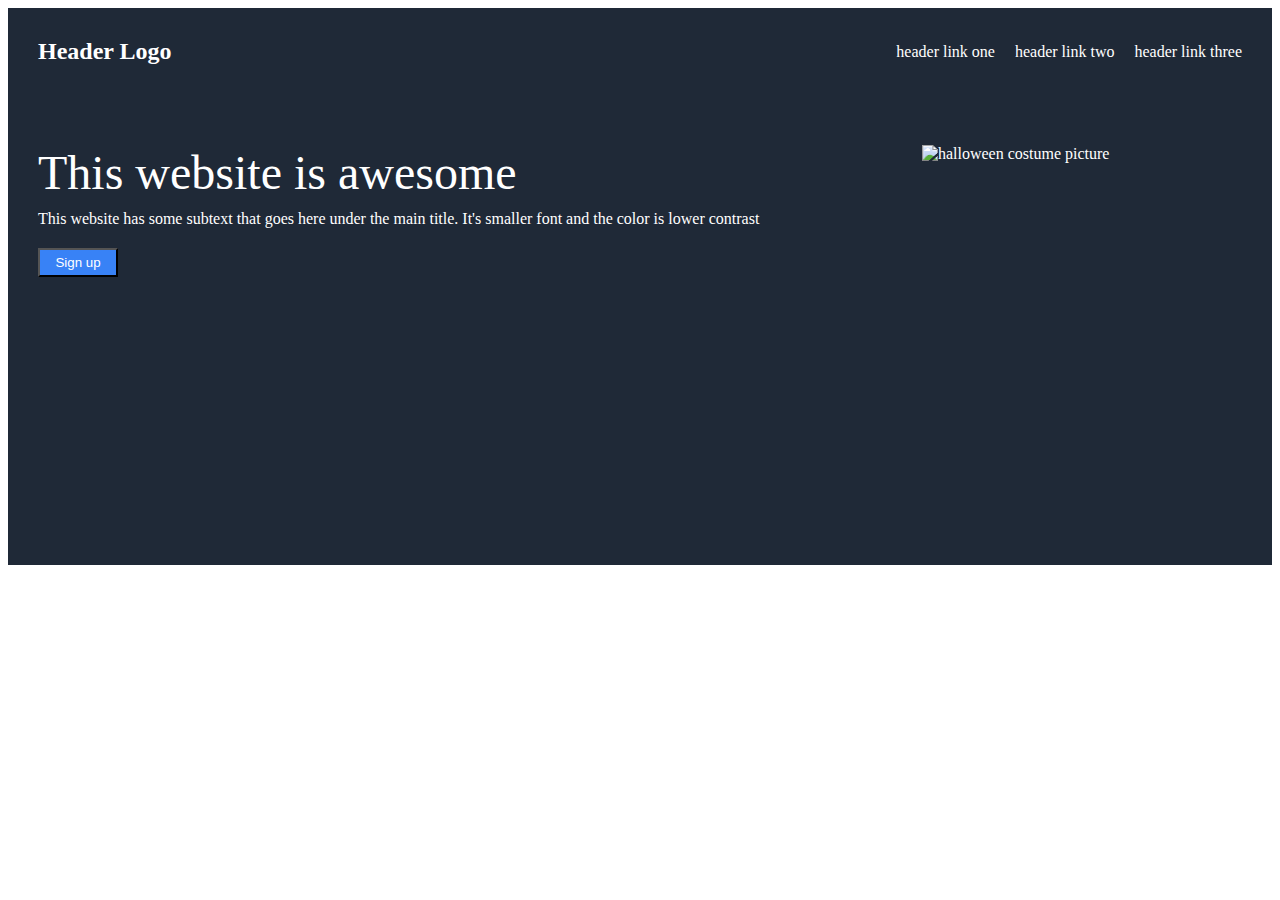
==== firstwebsite.html @ d257daee "Edit style for first section" ====
<!DOCTYPE html>
<html lang="en">
    <head>
        <meta charset="utf-8">
        <link rel="stylesheet" href="firstwebsite.css"></link>
        <title>First Website</title>
    </head>

    <body>
    <div class="first-section">
        <div class="header">
            <div class="logo">Header Logo</div>
            
            <div class="header-link">
            <div>header link one</div>
            <div>header link two</div>
            <div>header link three</div>
            </div>
        </div>

        <div class="main">
            <div class="text">
                <div class="one">This website is awesome</div>
                <div>This website has some subtext that goes here under the main title. It's smaller font and the color is lower contrast</div>
                <button>Sign up</button>
            </div>
            <img src="https://images.unsplash.com/photo-1698764714629-861fc31ed3cd?auto=format&fit=crop&q=60&w=1000&ixlib=rb-4.0.3&ixid=M3wxMjA3fDB8MHxlZGl0b3JpYWwtZmVlZHwzfHx8ZW58MHx8fHx8" alt="halloween costume picture"></div>
        </div>

        </body>
</html>
---- firstwebsite.css ----
.first-section {
    display:flex;
    flex-direction: column;
    background-color: #1f2937;
    color: white;
    padding: 30px;
}

.header {
    display: flex;
    margin-bottom: 80px;

}

.logo {
    font-size: 18pt;
    font-weight: 800;
    margin-right: auto;
}

.header-link {
    display: flex;
    margin-left: auto;
    justify-content: center;
    align-items: center;
    gap: 20px;
}

.main {
    display: flex;
    margin-bottom: 40px;
}

.text {
    display: flex;
    flex-direction: column;
    margin-right: 30px;
    gap: 10px;
    flex: auto;
}

.one {
    font-size: 48px;
    font-weight: extra-bold;
}

button {
    width: 80px;
    flex: 0 1 auto;
    background: #3882f6;
    color: white;
    margin-top: 10px;
    padding: 5px;
    text-align: center;
}

img {
    height: 350px;
    width: auto;
    flex: 1 1 auto;
}
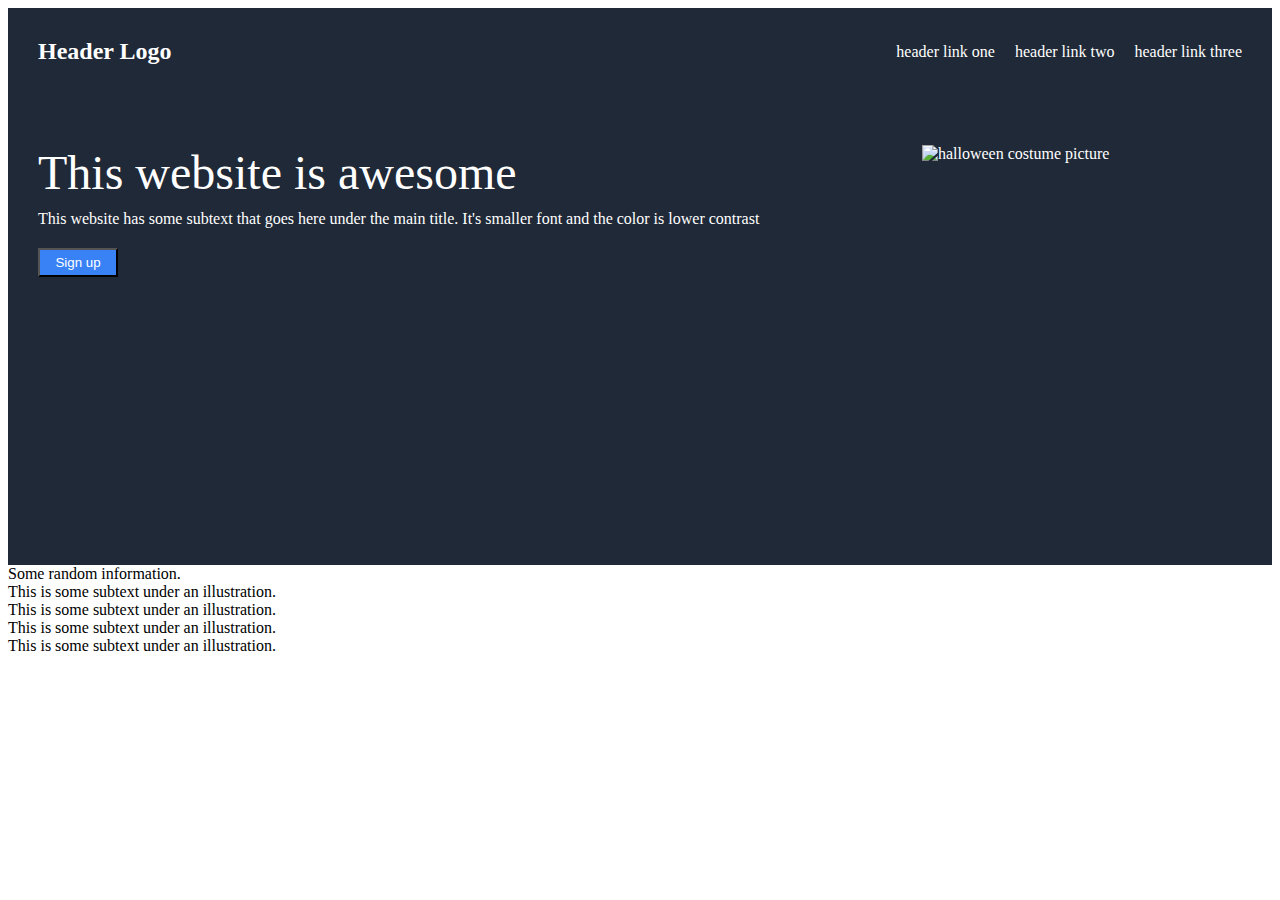
==== commit dab0cbe2: "Add Second section of Website" ====
--- a/firstwebsite.html
+++ b/firstwebsite.html
@@ -27,5 +27,17 @@
             <img src="https://images.unsplash.com/photo-1698764714629-861fc31ed3cd?auto=format&fit=crop&q=60&w=1000&ixlib=rb-4.0.3&ixid=M3wxMjA3fDB8MHxlZGl0b3JpYWwtZmVlZHwzfHx8ZW58MHx8fHx8" alt="halloween costume picture"></div>
         </div>
 
+    <div class="Second-section">
+        <div>Some random information.</div>
+        <div></div>
+        <div>This is some subtext under an illustration.</div>
+        <div></div>
+        <div>This is some subtext under an illustration.</div>
+        <div></div>
+        <div>This is some subtext under an illustration.</div>
+        <div></div>
+        <div>This is some subtext under an illustration.</div>
+    </div>
+
         </body>
 </html>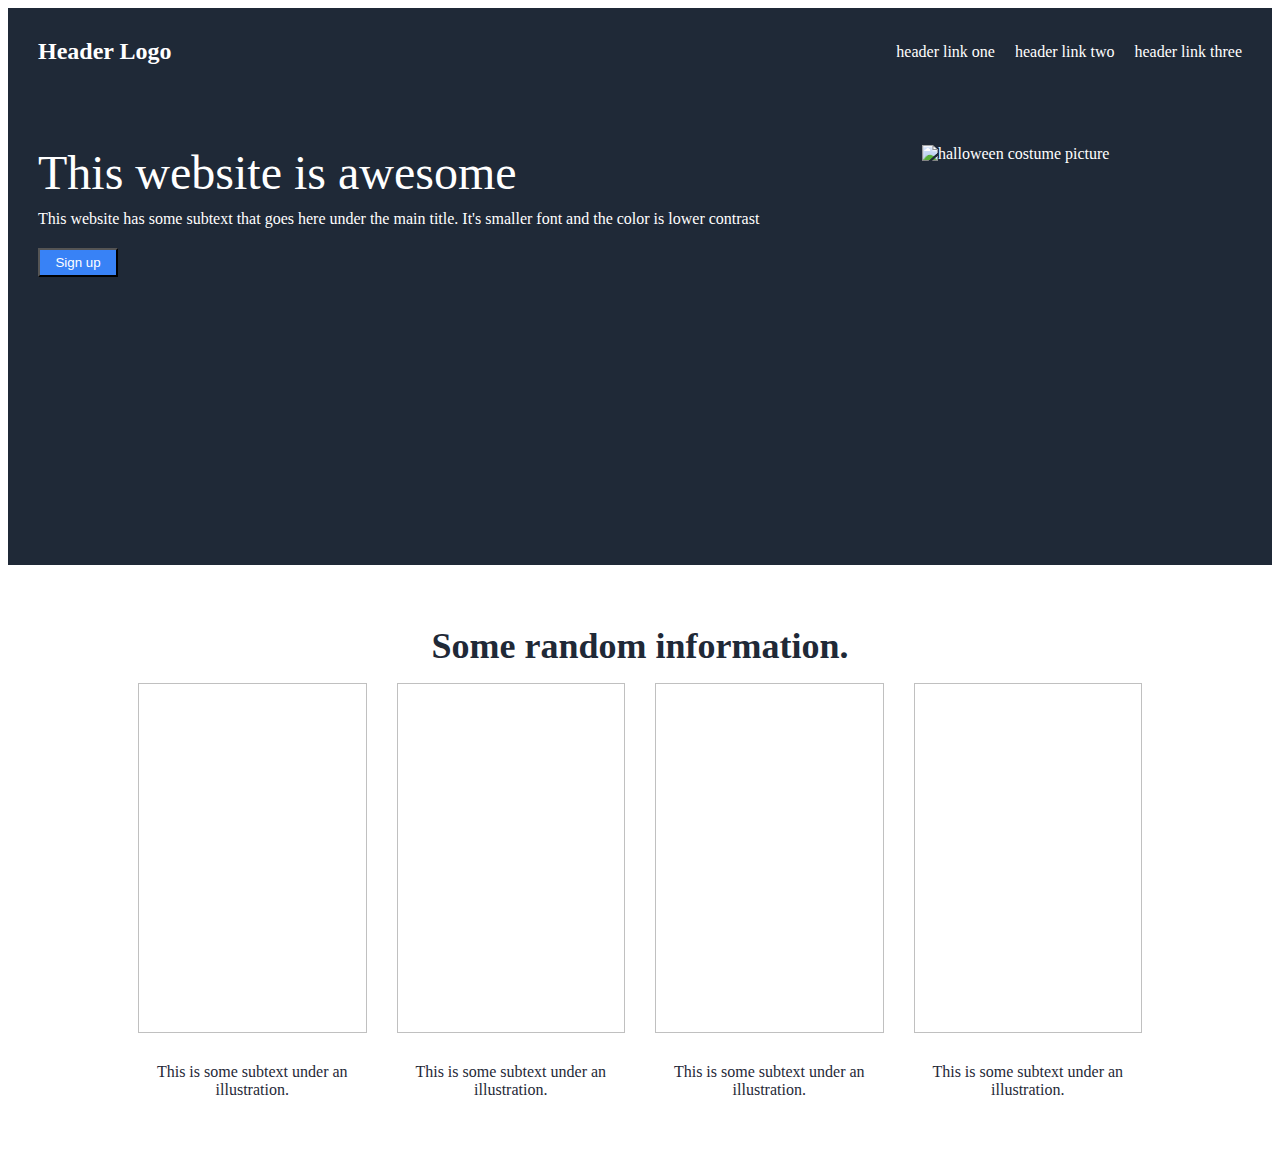
==== commit 81779861: "Add Style to second section" ====
--- a/firstwebsite.html
+++ b/firstwebsite.html
@@ -27,16 +27,26 @@
             <img src="https://images.unsplash.com/photo-1698764714629-861fc31ed3cd?auto=format&fit=crop&q=60&w=1000&ixlib=rb-4.0.3&ixid=M3wxMjA3fDB8MHxlZGl0b3JpYWwtZmVlZHwzfHx8ZW58MHx8fHx8" alt="halloween costume picture"></div>
         </div>
 
-    <div class="Second-section">
-        <div>Some random information.</div>
-        <div></div>
-        <div>This is some subtext under an illustration.</div>
-        <div></div>
-        <div>This is some subtext under an illustration.</div>
-        <div></div>
-        <div>This is some subtext under an illustration.</div>
-        <div></div>
-        <div>This is some subtext under an illustration.</div>
+    <div class="second-section">
+        <div class="random">Some random information.</div>
+        
+        <div class="group">
+            <div class="groupone"> <img>
+            <div>This is some subtext under an illustration.</div>
+            </div>
+            
+        <div class="grouptwo"> <img>
+            <div>This is some subtext under an illustration.</div>
+            </div>
+            
+        <div class="groupthree"> <img>
+            <div>This is some subtext under an illustration.</div>
+            </div>
+                
+        <div class="groupfour"> <img>
+            <div>This is some subtext under an illustration.</div>
+            </div>
+        
     </div>
 
         </body>
--- a/firstwebsite.css
+++ b/firstwebsite.css
@@ -58,4 +58,38 @@
     height: 350px;
     width: auto;
     flex: 1 1 auto;
+}
+
+.second-section {
+    display: flex;
+    flex-direction: column;
+    background-color: white;
+    color: #1f2937;
+    padding: 30px;
+    margin: 30px 100px;
+}
+
+.random {
+    display: flex;
+    font-size: 36px;
+    font-weight:bolder;
+    margin-bottom: 16px;
+    justify-content: center;
+    align-items: center;
+}
+
+.group {
+    display: flex;
+    justify-content: space-evenly;
+    gap: 30px;
+}
+
+.groupone,
+.grouptwo,
+.groupthree,
+.groupfour {
+    display: flex;
+    flex-direction: column;
+    gap: 30px;
+    text-align: center;
 }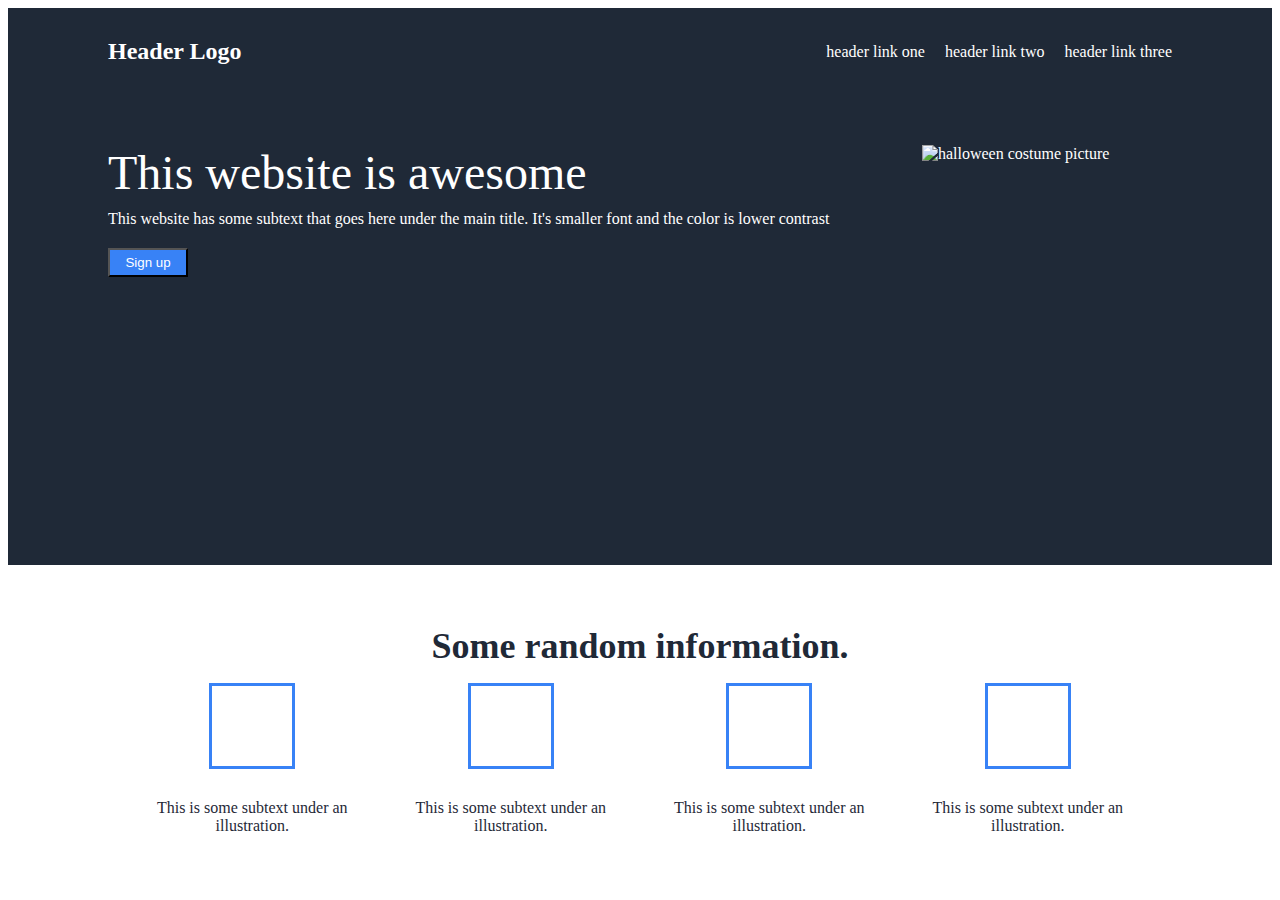
==== commit 68dc5acd: "Edit Style for second section" ====
--- a/firstwebsite.html
+++ b/firstwebsite.html
@@ -31,22 +31,26 @@
         <div class="random">Some random information.</div>
         
         <div class="group">
-            <div class="groupone"> <img>
+            <div class="groupone"> 
+            <div class="image"><img></div>
             <div>This is some subtext under an illustration.</div>
             </div>
+
+            <div class="grouptwo"> 
+            <div class="image"><img></div>
+            <div>This is some subtext under an illustration.</div>
+            </div>           
             
-        <div class="grouptwo"> <img>
+            <div class="groupthree">
+            <div class="image"><img></div>
+            <div>This is some subtext under an illustration.</div>
+            </div>    
+                
+            <div class="groupfour">
+            <div class="image"><img></div>
             <div>This is some subtext under an illustration.</div>
             </div>
-            
-        <div class="groupthree"> <img>
-            <div>This is some subtext under an illustration.</div>
-            </div>
-                
-        <div class="groupfour"> <img>
-            <div>This is some subtext under an illustration.</div>
-            </div>
-        
+        </div>
     </div>
 
         </body>
--- a/firstwebsite.css
+++ b/firstwebsite.css
@@ -3,7 +3,7 @@
     flex-direction: column;
     background-color: #1f2937;
     color: white;
-    padding: 30px;
+    padding: 30px 100px;
 }
 
 .header {
@@ -80,8 +80,10 @@
 
 .group {
     display: flex;
-    justify-content: space-evenly;
+    justify-content: center;
+    align-items: center;
     gap: 30px;
+    
 }
 
 .groupone,
@@ -91,5 +93,15 @@
     display: flex;
     flex-direction: column;
     gap: 30px;
+    justify-content: center;
+    align-items: center;
     text-align: center;
+    
+}
+
+.image {
+    height: 80px;
+    width: 80px;
+    border: 3px solid #3882f6;
+
 }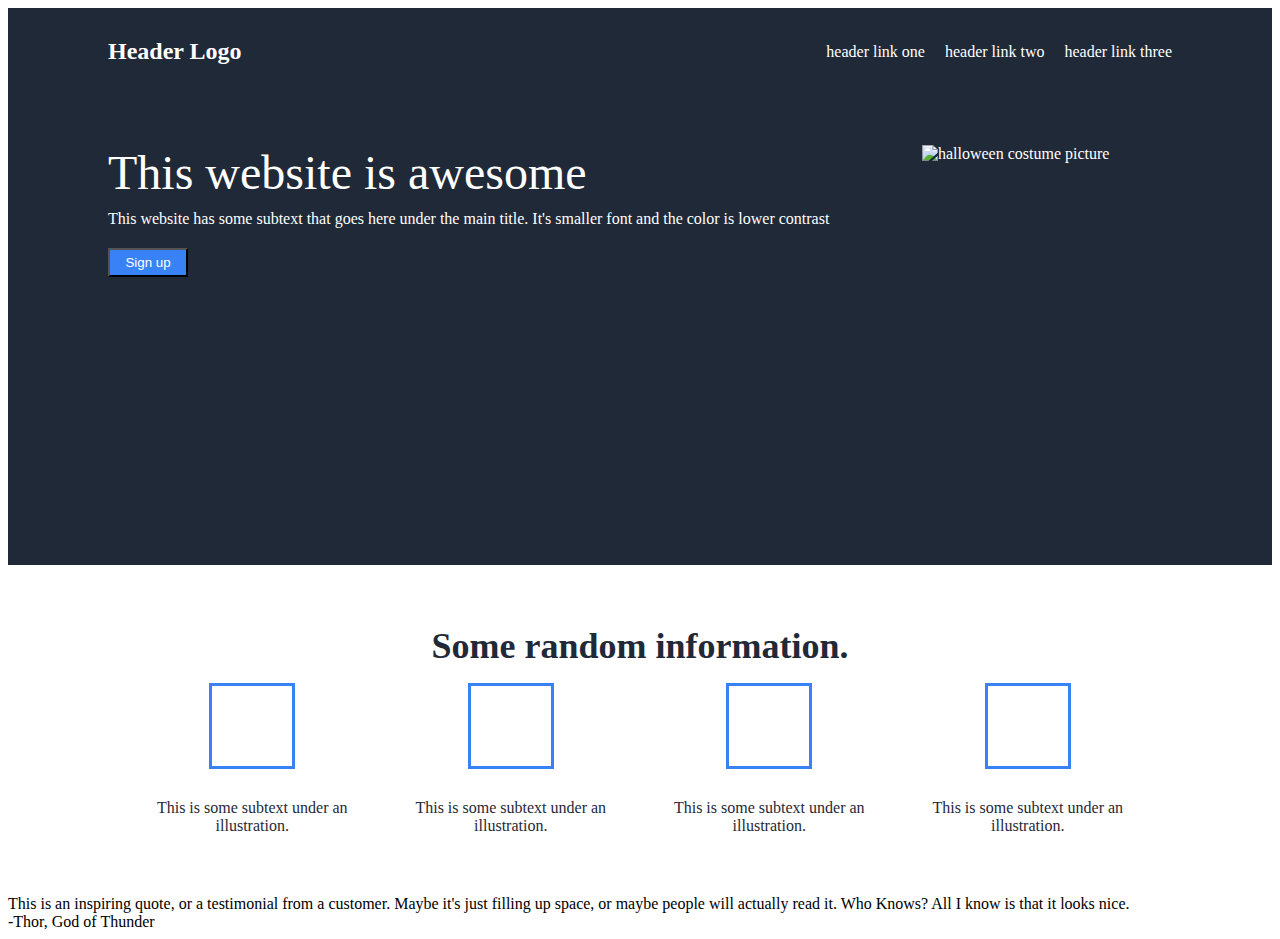
==== commit da8106f7: "Add Third section" ====
--- a/firstwebsite.html
+++ b/firstwebsite.html
@@ -53,5 +53,10 @@
         </div>
     </div>
 
+    <div class="third-section">
+        <div>This is an inspiring quote, or a testimonial from a customer. Maybe it's just filling up space, or maybe people will actually read it. Who Knows? All I know is that it looks nice.</div>
+        <div>-Thor, God of Thunder</div>
+    </div>
+
         </body>
 </html>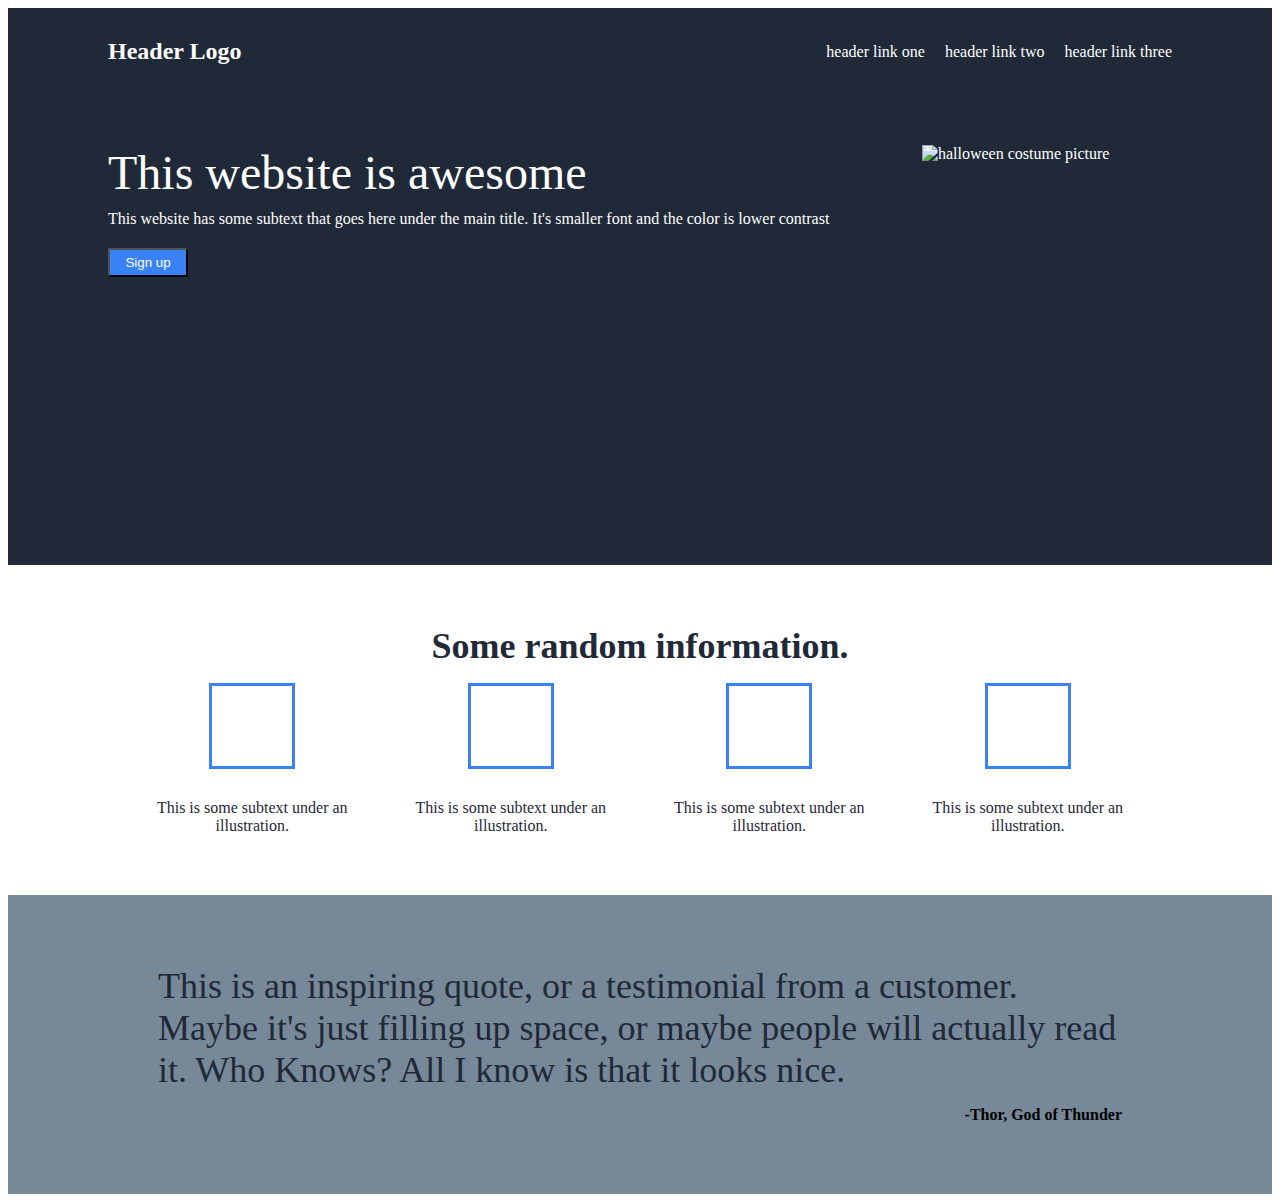
==== commit 8dce3837: "Style Third section" ====
--- a/firstwebsite.html
+++ b/firstwebsite.html
@@ -54,8 +54,8 @@
     </div>
 
     <div class="third-section">
-        <div>This is an inspiring quote, or a testimonial from a customer. Maybe it's just filling up space, or maybe people will actually read it. Who Knows? All I know is that it looks nice.</div>
-        <div>-Thor, God of Thunder</div>
+        <div class="quote">This is an inspiring quote, or a testimonial from a customer. Maybe it's just filling up space, or maybe people will actually read it. Who Knows? All I know is that it looks nice.</div>
+        <div class="name">-Thor, God of Thunder</div>
     </div>
 
         </body>
--- a/firstwebsite.css
+++ b/firstwebsite.css
@@ -103,5 +103,25 @@
     height: 80px;
     width: 80px;
     border: 3px solid #3882f6;
+}
 
+.third-section {
+    background-color: lightslategray;
+    padding: 70px 150px;
+    display: flex;
+    flex-direction: column;
+    gap: 15px;
+}
+
+.quote {
+    font-size: 36px;
+    font-style: light italic;
+    color: #1f2937;
+}
+
+.name {
+    display:flex;
+    justify-content: flex-end;
+    font-weight: bold;
+    
 }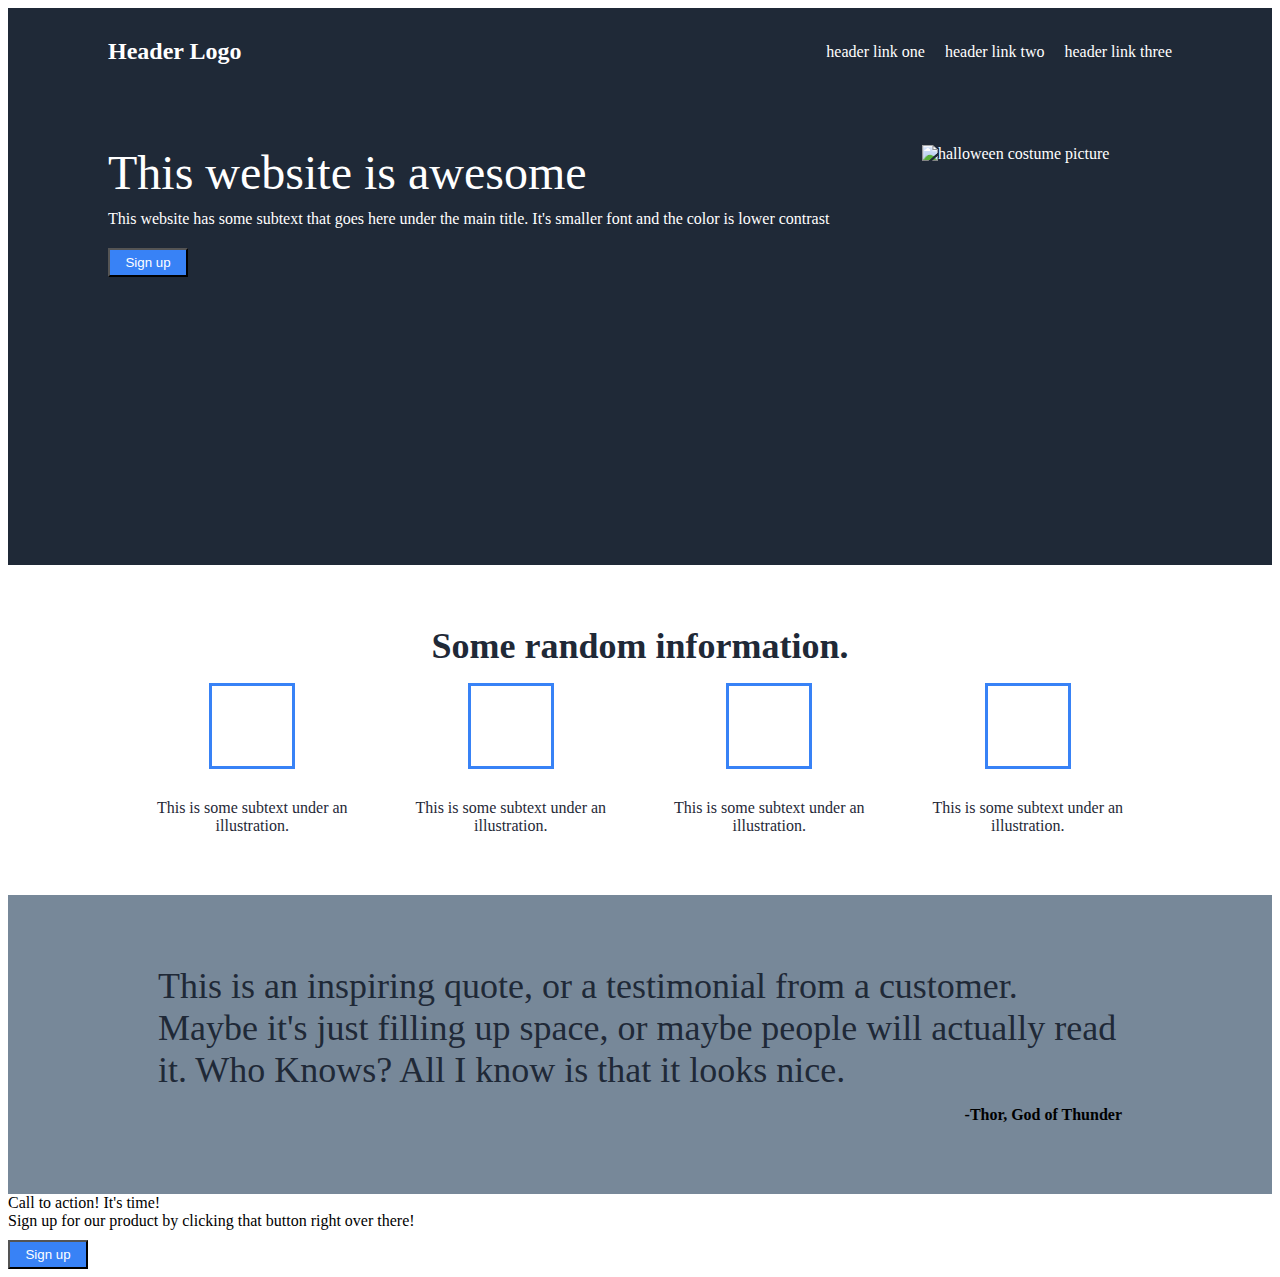
==== commit 83948687: "Add Fourth section" ====
--- a/firstwebsite.html
+++ b/firstwebsite.html
@@ -58,5 +58,16 @@
         <div class="name">-Thor, God of Thunder</div>
     </div>
 
+    <div class="fourth-section">
+        <div class="container">
+            <div>
+            <div>Call to action! It's time!</div>
+            <div>Sign up for our product by clicking that button right over there!
+            </div>
+            
+            <button>Sign up</button>
+        </div>
+    </div>
+
         </body>
 </html>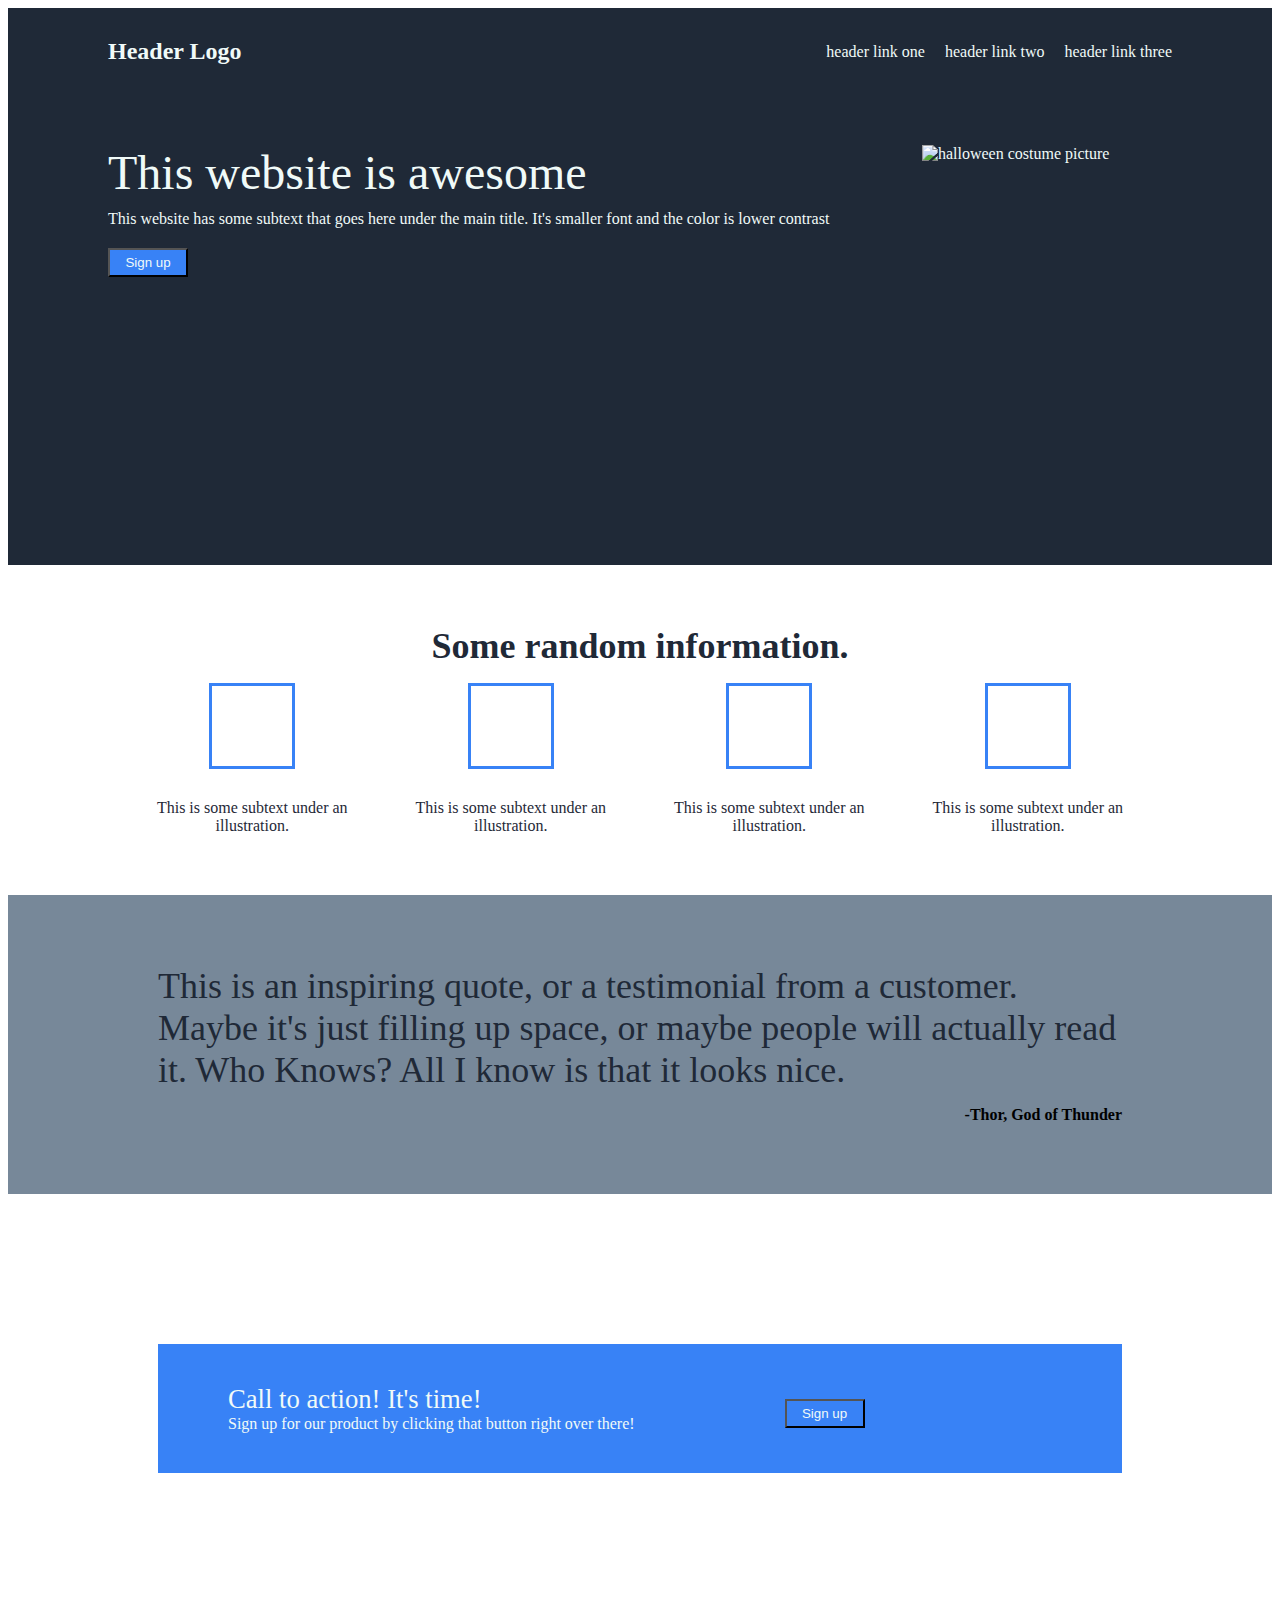
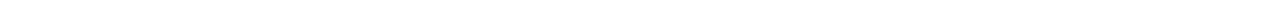
==== commit 339c3a90: "Add style to Fourth section" ====
--- a/firstwebsite.html
+++ b/firstwebsite.html
@@ -59,13 +59,12 @@
     </div>
 
     <div class="fourth-section">
-        <div class="container">
+        <div class="last">
             <div>
-            <div>Call to action! It's time!</div>
-            <div>Sign up for our product by clicking that button right over there!
+                <div class="call">Call to action! It's time!</div>
+                <div>Sign up for our product by clicking that button right over there!</div>
             </div>
-            
-            <button>Sign up</button>
+            <div class="btwo"><button>Sign up</button></div>
         </div>
     </div>
 
--- a/firstwebsite.css
+++ b/firstwebsite.css
@@ -2,7 +2,7 @@
     display:flex;
     flex-direction: column;
     background-color: #1f2937;
-    color: white;
+    color: #F0FAF8;
     padding: 30px 100px;
 }
 
@@ -48,7 +48,7 @@
     width: 80px;
     flex: 0 1 auto;
     background: #3882f6;
-    color: white;
+    color: #F0FAF8;
     margin-top: 10px;
     padding: 5px;
     text-align: center;
@@ -123,5 +123,29 @@
     display:flex;
     justify-content: flex-end;
     font-weight: bold;
-    
+}
+
+.fourth-section {
+    background-color: #3882f6;
+    color: #F0FAF8;
+    margin: 150px;
+    padding: 40px 70px;
+    display: flex;
+}
+
+.last {
+    display: flex;
+    justify-content: space-between;
+}
+
+.call {
+    font-size: 20pt;
+}
+
+.btwo {
+    display: flex;
+    justify-content: center;
+    align-items: center;
+    text-align: center;
+    margin-left: 150px;
 }